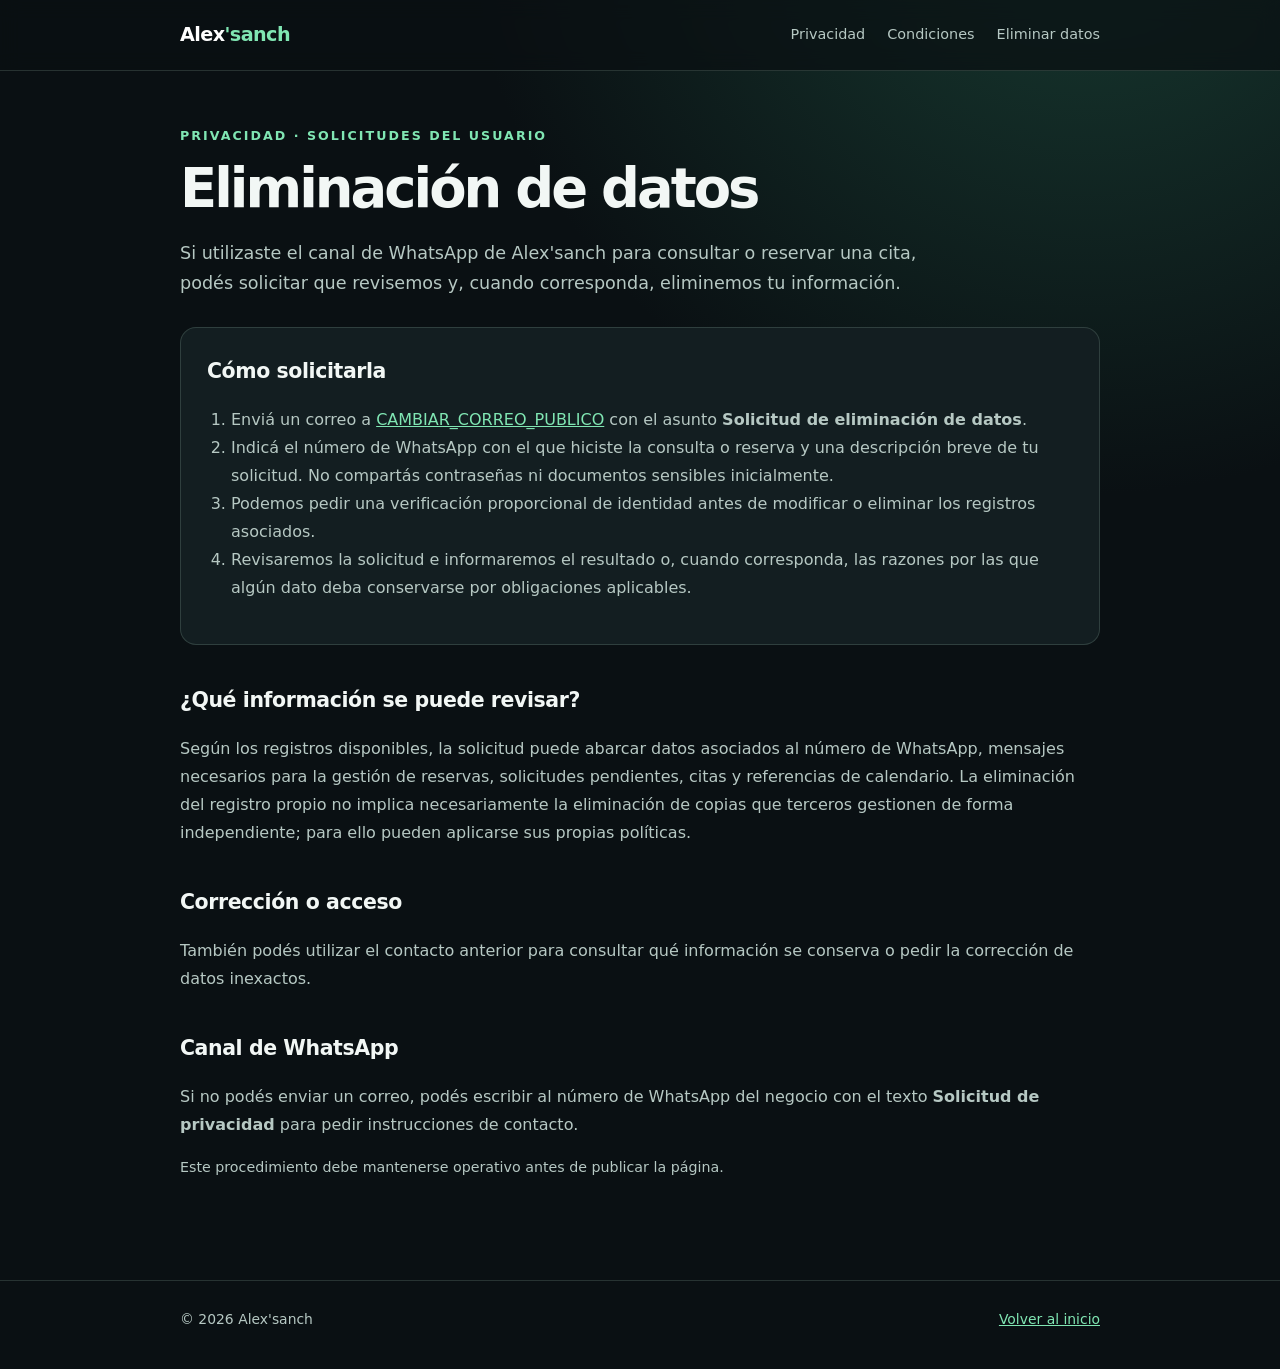
==== eliminacion.html @ a48a6f4e "Añadir borrador de documentos legales de Alex'sanch" ====
<!doctype html><html lang="es"><head><meta charset="utf-8"><meta name="viewport" content="width=device-width,initial-scale=1"><meta name="description" content="Cómo solicitar la eliminación de datos de reservas por WhatsApp de Alex'sanch."><title>Eliminación de datos | Alex'sanch</title><link rel="stylesheet" href="styles.css"></head><body><header><div class="container nav"><a class="brand" href="index.html">Alex<span>'sanch</span></a><nav class="navlinks" aria-label="Navegación"><a href="privacidad.html">Privacidad</a><a href="terminos.html">Condiciones</a><a href="eliminacion.html">Eliminar datos</a></nav></div></header><main class="container"><div class="eyebrow">Privacidad · Solicitudes del usuario</div><h1>Eliminación de datos</h1><p class="lead">Si utilizaste el canal de WhatsApp de Alex'sanch para consultar o reservar una cita, podés solicitar que revisemos y, cuando corresponda, eliminemos tu información.</p><div class="panel"><h2>Cómo solicitarla</h2><ol><li>Enviá un correo a <a class="contact" href="mailto:CAMBIAR_CORREO_PUBLICO">CAMBIAR_CORREO_PUBLICO</a> con el asunto <strong>Solicitud de eliminación de datos</strong>.</li><li>Indicá el número de WhatsApp con el que hiciste la consulta o reserva y una descripción breve de tu solicitud. No compartás contraseñas ni documentos sensibles inicialmente.</li><li>Podemos pedir una verificación proporcional de identidad antes de modificar o eliminar los registros asociados.</li><li>Revisaremos la solicitud e informaremos el resultado o, cuando corresponda, las razones por las que algún dato deba conservarse por obligaciones aplicables.</li></ol></div><h2>¿Qué información se puede revisar?</h2><p>Según los registros disponibles, la solicitud puede abarcar datos asociados al número de WhatsApp, mensajes necesarios para la gestión de reservas, solicitudes pendientes, citas y referencias de calendario. La eliminación del registro propio no implica necesariamente la eliminación de copias que terceros gestionen de forma independiente; para ello pueden aplicarse sus propias políticas.</p><h2>Corrección o acceso</h2><p>También podés utilizar el contacto anterior para consultar qué información se conserva o pedir la corrección de datos inexactos.</p><h2>Canal de WhatsApp</h2><p>Si no podés enviar un correo, podés escribir al número de WhatsApp del negocio con el texto <strong>Solicitud de privacidad</strong> para pedir instrucciones de contacto.</p><p class="small">Este procedimiento debe mantenerse operativo antes de publicar la página.</p></main><footer><div class="container"><span>© 2026 Alex'sanch</span><span><a href="index.html">Volver al inicio</a></span></div></footer></body></html>
---- styles.css ----
:root{color-scheme:dark;--bg:#0a1013;--panel:#131e21;--ink:#f2f7f5;--muted:#b6c8c3;--mint:#80e6b3;--border:rgba(190,234,211,.16)}*{box-sizing:border-box}html{scroll-behavior:smooth}body{background:radial-gradient(circle at 85% -10%,#183c32 0%,transparent 34%),var(--bg);color:var(--ink);margin:0;font-family:Inter,Segoe UI,system-ui,-apple-system,Arial,sans-serif;line-height:1.75}a{color:var(--mint)}a:hover{color:#c9ffe4}header{border-bottom:1px solid var(--border);background:rgba(10,16,19,.73);backdrop-filter:blur(10px)}.container{width:min(920px,calc(100% - 36px));margin:auto}.nav{display:flex;align-items:center;justify-content:space-between;gap:15px;padding:18px 0}.brand{font-weight:800;letter-spacing:-.03em;color:#fff;text-decoration:none;font-size:1.2rem}.brand span{color:var(--mint)}.navlinks{display:flex;gap:22px;flex-wrap:wrap}.navlinks a{font-size:.9rem;color:var(--muted);text-decoration:none}.navlinks a:hover{color:#fff}main{padding:54px 0 86px}.eyebrow{color:var(--mint);font-size:.79rem;text-transform:uppercase;letter-spacing:.16em;font-weight:750;margin-bottom:12px}h1{font-size:clamp(2.15rem,5vw,3.4rem);letter-spacing:-.055em;line-height:1.12;margin:0 0 18px}h2{font-size:1.28rem;letter-spacing:-.02em;margin:38px 0 10px}h3{font-size:1.07rem;margin:25px 0 8px}p,li{color:var(--muted)}p.lead{font-size:1.1rem;max-width:760px}ul,ol{padding-left:24px}.panel{border:1px solid var(--border);background:var(--panel);border-radius:16px;padding:26px;margin:28px 0}.panel h2{margin-top:0}.notice{border-left:3px solid var(--mint);padding:12px 18px;background:rgba(128,230,179,.07);border-radius:0 10px 10px 0}.notice p{margin:0}.button{display:inline-block;padding:12px 19px;border:1px solid var(--mint);border-radius:10px;text-decoration:none;color:#07170f;background:var(--mint);font-weight:760}.cards{display:grid;grid-template-columns:repeat(3,1fr);gap:16px;margin-top:35px}.card{display:block;text-decoration:none;background:var(--panel);border:1px solid var(--border);padding:23px;border-radius:16px;transition:transform .15s}.card:hover{transform:translateY(-3px);border-color:var(--mint)}.card h2{margin:0 0 7px;color:#fff;font-size:1.14rem}.card p{font-size:.94rem;margin:0}.small{font-size:.89rem;color:var(--muted)}footer{border-top:1px solid var(--border);padding:26px 0 38px;color:var(--muted);font-size:.87rem}footer .container{display:flex;justify-content:space-between;gap:20px;flex-wrap:wrap}.highlight{color:#fff;font-weight:600}.contact{word-break:break-all}@media(max-width:680px){.nav{align-items:flex-start;flex-direction:column}.navlinks{gap:14px}.cards{grid-template-columns:1fr}main{padding:37px 0 54px}.panel{padding:20px}}
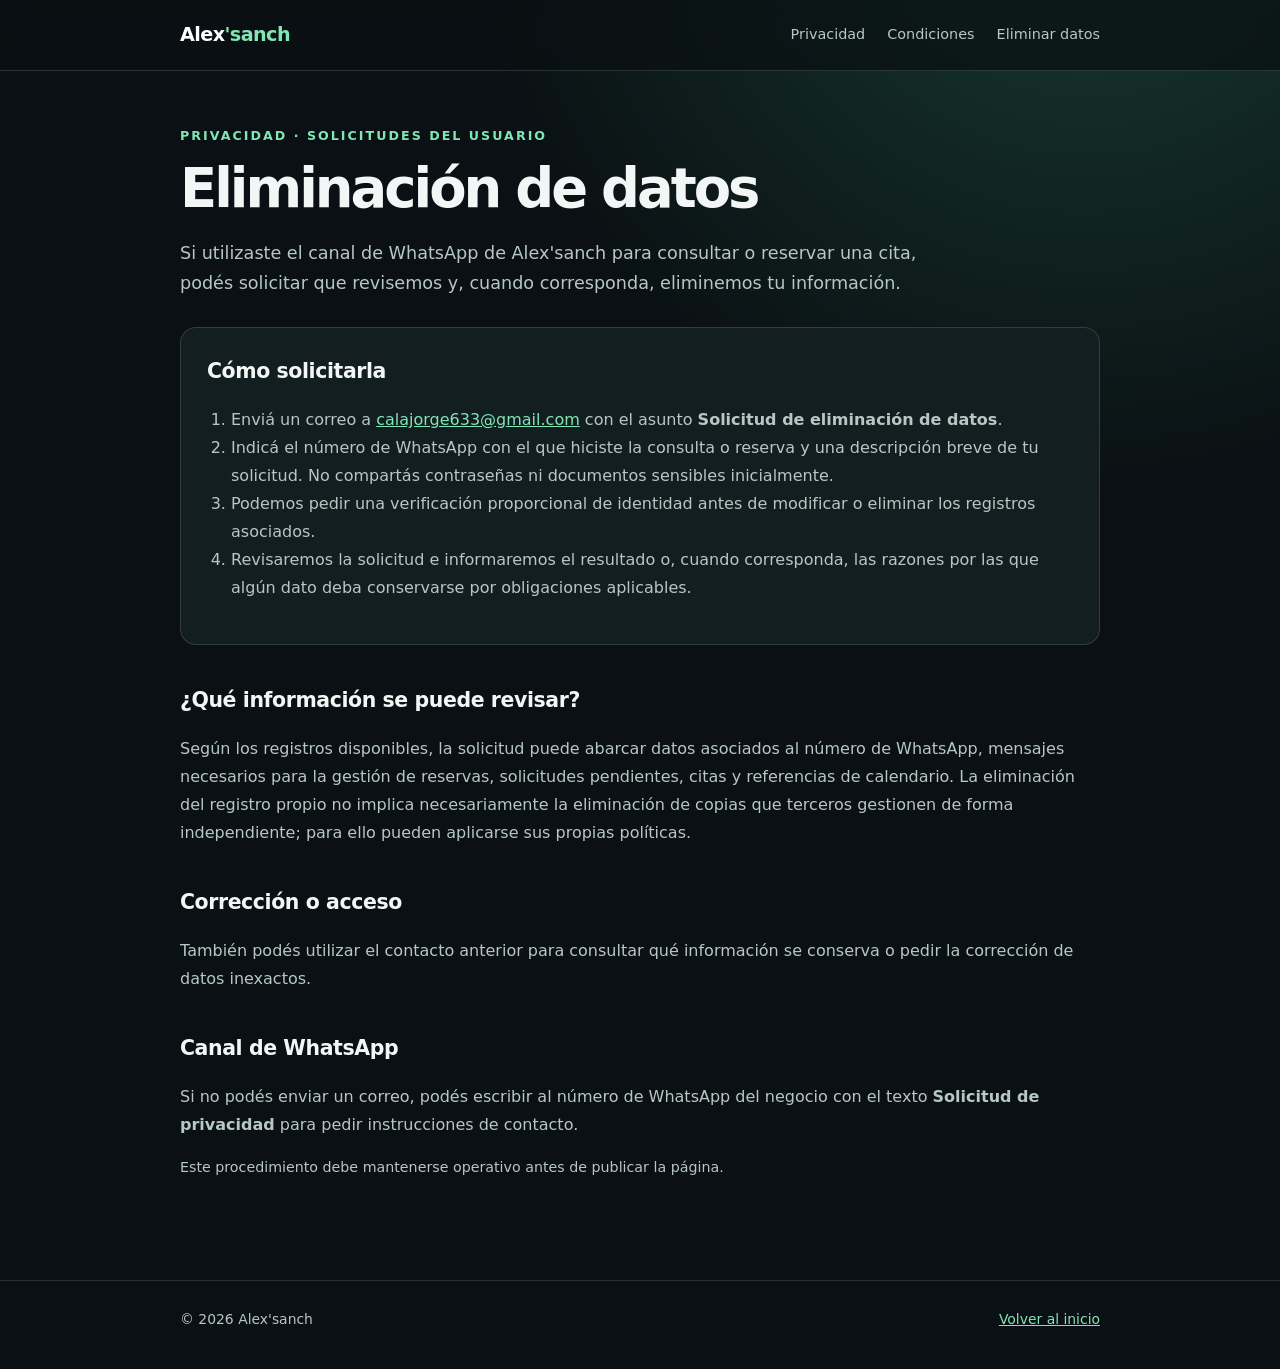
==== commit 49e57e30: "Configurar correo público de contacto en eliminacion.html" ====
--- a/eliminacion.html
+++ b/eliminacion.html
@@ -1 +1 @@
-<!doctype html><html lang="es"><head><meta charset="utf-8"><meta name="viewport" content="width=device-width,initial-scale=1"><meta name="description" content="Cómo solicitar la eliminación de datos de reservas por WhatsApp de Alex'sanch."><title>Eliminación de datos | Alex'sanch</title><link rel="stylesheet" href="styles.css"></head><body><header><div class="container nav"><a class="brand" href="index.html">Alex<span>'sanch</span></a><nav class="navlinks" aria-label="Navegación"><a href="privacidad.html">Privacidad</a><a href="terminos.html">Condiciones</a><a href="eliminacion.html">Eliminar datos</a></nav></div></header><main class="container"><div class="eyebrow">Privacidad · Solicitudes del usuario</div><h1>Eliminación de datos</h1><p class="lead">Si utilizaste el canal de WhatsApp de Alex'sanch para consultar o reservar una cita, podés solicitar que revisemos y, cuando corresponda, eliminemos tu información.</p><div class="panel"><h2>Cómo solicitarla</h2><ol><li>Enviá un correo a <a class="contact" href="mailto:CAMBIAR_CORREO_PUBLICO">CAMBIAR_CORREO_PUBLICO</a> con el asunto <strong>Solicitud de eliminación de datos</strong>.</li><li>Indicá el número de WhatsApp con el que hiciste la consulta o reserva y una descripción breve de tu solicitud. No compartás contraseñas ni documentos sensibles inicialmente.</li><li>Podemos pedir una verificación proporcional de identidad antes de modificar o eliminar los registros asociados.</li><li>Revisaremos la solicitud e informaremos el resultado o, cuando corresponda, las razones por las que algún dato deba conservarse por obligaciones aplicables.</li></ol></div><h2>¿Qué información se puede revisar?</h2><p>Según los registros disponibles, la solicitud puede abarcar datos asociados al número de WhatsApp, mensajes necesarios para la gestión de reservas, solicitudes pendientes, citas y referencias de calendario. La eliminación del registro propio no implica necesariamente la eliminación de copias que terceros gestionen de forma independiente; para ello pueden aplicarse sus propias políticas.</p><h2>Corrección o acceso</h2><p>También podés utilizar el contacto anterior para consultar qué información se conserva o pedir la corrección de datos inexactos.</p><h2>Canal de WhatsApp</h2><p>Si no podés enviar un correo, podés escribir al número de WhatsApp del negocio con el texto <strong>Solicitud de privacidad</strong> para pedir instrucciones de contacto.</p><p class="small">Este procedimiento debe mantenerse operativo antes de publicar la página.</p></main><footer><div class="container"><span>© 2026 Alex'sanch</span><span><a href="index.html">Volver al inicio</a></span></div></footer></body></html>+<!doctype html><html lang="es"><head><meta charset="utf-8"><meta name="viewport" content="width=device-width,initial-scale=1"><meta name="description" content="Cómo solicitar la eliminación de datos de reservas por WhatsApp de Alex'sanch."><title>Eliminación de datos | Alex'sanch</title><link rel="stylesheet" href="styles.css"></head><body><header><div class="container nav"><a class="brand" href="index.html">Alex<span>'sanch</span></a><nav class="navlinks" aria-label="Navegación"><a href="privacidad.html">Privacidad</a><a href="terminos.html">Condiciones</a><a href="eliminacion.html">Eliminar datos</a></nav></div></header><main class="container"><div class="eyebrow">Privacidad · Solicitudes del usuario</div><h1>Eliminación de datos</h1><p class="lead">Si utilizaste el canal de WhatsApp de Alex'sanch para consultar o reservar una cita, podés solicitar que revisemos y, cuando corresponda, eliminemos tu información.</p><div class="panel"><h2>Cómo solicitarla</h2><ol><li>Enviá un correo a <a class="contact" href="mailto:calajorge633@gmail.com">calajorge633@gmail.com</a> con el asunto <strong>Solicitud de eliminación de datos</strong>.</li><li>Indicá el número de WhatsApp con el que hiciste la consulta o reserva y una descripción breve de tu solicitud. No compartás contraseñas ni documentos sensibles inicialmente.</li><li>Podemos pedir una verificación proporcional de identidad antes de modificar o eliminar los registros asociados.</li><li>Revisaremos la solicitud e informaremos el resultado o, cuando corresponda, las razones por las que algún dato deba conservarse por obligaciones aplicables.</li></ol></div><h2>¿Qué información se puede revisar?</h2><p>Según los registros disponibles, la solicitud puede abarcar datos asociados al número de WhatsApp, mensajes necesarios para la gestión de reservas, solicitudes pendientes, citas y referencias de calendario. La eliminación del registro propio no implica necesariamente la eliminación de copias que terceros gestionen de forma independiente; para ello pueden aplicarse sus propias políticas.</p><h2>Corrección o acceso</h2><p>También podés utilizar el contacto anterior para consultar qué información se conserva o pedir la corrección de datos inexactos.</p><h2>Canal de WhatsApp</h2><p>Si no podés enviar un correo, podés escribir al número de WhatsApp del negocio con el texto <strong>Solicitud de privacidad</strong> para pedir instrucciones de contacto.</p><p class="small">Este procedimiento debe mantenerse operativo antes de publicar la página.</p></main><footer><div class="container"><span>© 2026 Alex'sanch</span><span><a href="index.html">Volver al inicio</a></span></div></footer></body></html>
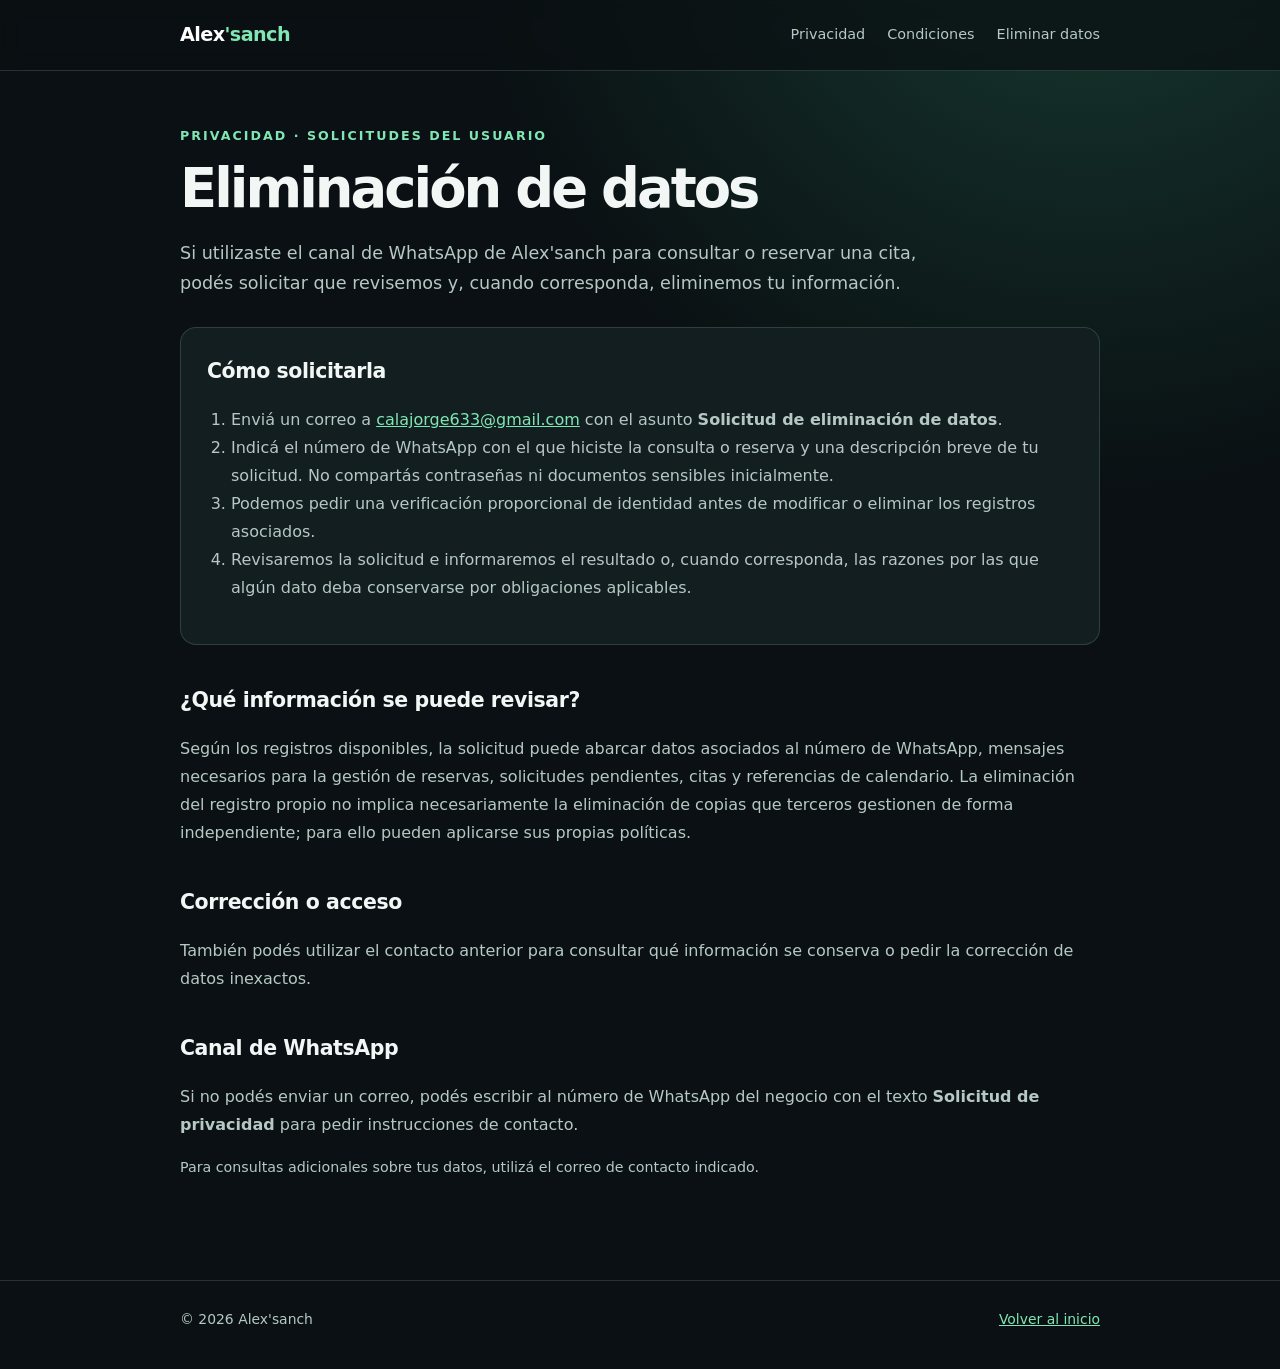
==== commit 6caa2d3c: "Actualizar textos informativos de páginas legales publicadas" ====
--- a/eliminacion.html
+++ b/eliminacion.html
@@ -1 +1 @@
-<!doctype html><html lang="es"><head><meta charset="utf-8"><meta name="viewport" content="width=device-width,initial-scale=1"><meta name="description" content="Cómo solicitar la eliminación de datos de reservas por WhatsApp de Alex'sanch."><title>Eliminación de datos | Alex'sanch</title><link rel="stylesheet" href="styles.css"></head><body><header><div class="container nav"><a class="brand" href="index.html">Alex<span>'sanch</span></a><nav class="navlinks" aria-label="Navegación"><a href="privacidad.html">Privacidad</a><a href="terminos.html">Condiciones</a><a href="eliminacion.html">Eliminar datos</a></nav></div></header><main class="container"><div class="eyebrow">Privacidad · Solicitudes del usuario</div><h1>Eliminación de datos</h1><p class="lead">Si utilizaste el canal de WhatsApp de Alex'sanch para consultar o reservar una cita, podés solicitar que revisemos y, cuando corresponda, eliminemos tu información.</p><div class="panel"><h2>Cómo solicitarla</h2><ol><li>Enviá un correo a <a class="contact" href="mailto:calajorge633@gmail.com">calajorge633@gmail.com</a> con el asunto <strong>Solicitud de eliminación de datos</strong>.</li><li>Indicá el número de WhatsApp con el que hiciste la consulta o reserva y una descripción breve de tu solicitud. No compartás contraseñas ni documentos sensibles inicialmente.</li><li>Podemos pedir una verificación proporcional de identidad antes de modificar o eliminar los registros asociados.</li><li>Revisaremos la solicitud e informaremos el resultado o, cuando corresponda, las razones por las que algún dato deba conservarse por obligaciones aplicables.</li></ol></div><h2>¿Qué información se puede revisar?</h2><p>Según los registros disponibles, la solicitud puede abarcar datos asociados al número de WhatsApp, mensajes necesarios para la gestión de reservas, solicitudes pendientes, citas y referencias de calendario. La eliminación del registro propio no implica necesariamente la eliminación de copias que terceros gestionen de forma independiente; para ello pueden aplicarse sus propias políticas.</p><h2>Corrección o acceso</h2><p>También podés utilizar el contacto anterior para consultar qué información se conserva o pedir la corrección de datos inexactos.</p><h2>Canal de WhatsApp</h2><p>Si no podés enviar un correo, podés escribir al número de WhatsApp del negocio con el texto <strong>Solicitud de privacidad</strong> para pedir instrucciones de contacto.</p><p class="small">Este procedimiento debe mantenerse operativo antes de publicar la página.</p></main><footer><div class="container"><span>© 2026 Alex'sanch</span><span><a href="index.html">Volver al inicio</a></span></div></footer></body></html>+<!doctype html><html lang="es"><head><meta charset="utf-8"><meta name="viewport" content="width=device-width,initial-scale=1"><meta name="description" content="Cómo solicitar la eliminación de datos de reservas por WhatsApp de Alex'sanch."><title>Eliminación de datos | Alex'sanch</title><link rel="stylesheet" href="styles.css"></head><body><header><div class="container nav"><a class="brand" href="index.html">Alex<span>'sanch</span></a><nav class="navlinks" aria-label="Navegación"><a href="privacidad.html">Privacidad</a><a href="terminos.html">Condiciones</a><a href="eliminacion.html">Eliminar datos</a></nav></div></header><main class="container"><div class="eyebrow">Privacidad · Solicitudes del usuario</div><h1>Eliminación de datos</h1><p class="lead">Si utilizaste el canal de WhatsApp de Alex'sanch para consultar o reservar una cita, podés solicitar que revisemos y, cuando corresponda, eliminemos tu información.</p><div class="panel"><h2>Cómo solicitarla</h2><ol><li>Enviá un correo a <a class="contact" href="mailto:calajorge633@gmail.com">calajorge633@gmail.com</a> con el asunto <strong>Solicitud de eliminación de datos</strong>.</li><li>Indicá el número de WhatsApp con el que hiciste la consulta o reserva y una descripción breve de tu solicitud. No compartás contraseñas ni documentos sensibles inicialmente.</li><li>Podemos pedir una verificación proporcional de identidad antes de modificar o eliminar los registros asociados.</li><li>Revisaremos la solicitud e informaremos el resultado o, cuando corresponda, las razones por las que algún dato deba conservarse por obligaciones aplicables.</li></ol></div><h2>¿Qué información se puede revisar?</h2><p>Según los registros disponibles, la solicitud puede abarcar datos asociados al número de WhatsApp, mensajes necesarios para la gestión de reservas, solicitudes pendientes, citas y referencias de calendario. La eliminación del registro propio no implica necesariamente la eliminación de copias que terceros gestionen de forma independiente; para ello pueden aplicarse sus propias políticas.</p><h2>Corrección o acceso</h2><p>También podés utilizar el contacto anterior para consultar qué información se conserva o pedir la corrección de datos inexactos.</p><h2>Canal de WhatsApp</h2><p>Si no podés enviar un correo, podés escribir al número de WhatsApp del negocio con el texto <strong>Solicitud de privacidad</strong> para pedir instrucciones de contacto.</p><p class="small">Para consultas adicionales sobre tus datos, utilizá el correo de contacto indicado.</p></main><footer><div class="container"><span>© 2026 Alex'sanch</span><span><a href="index.html">Volver al inicio</a></span></div></footer></body></html>
